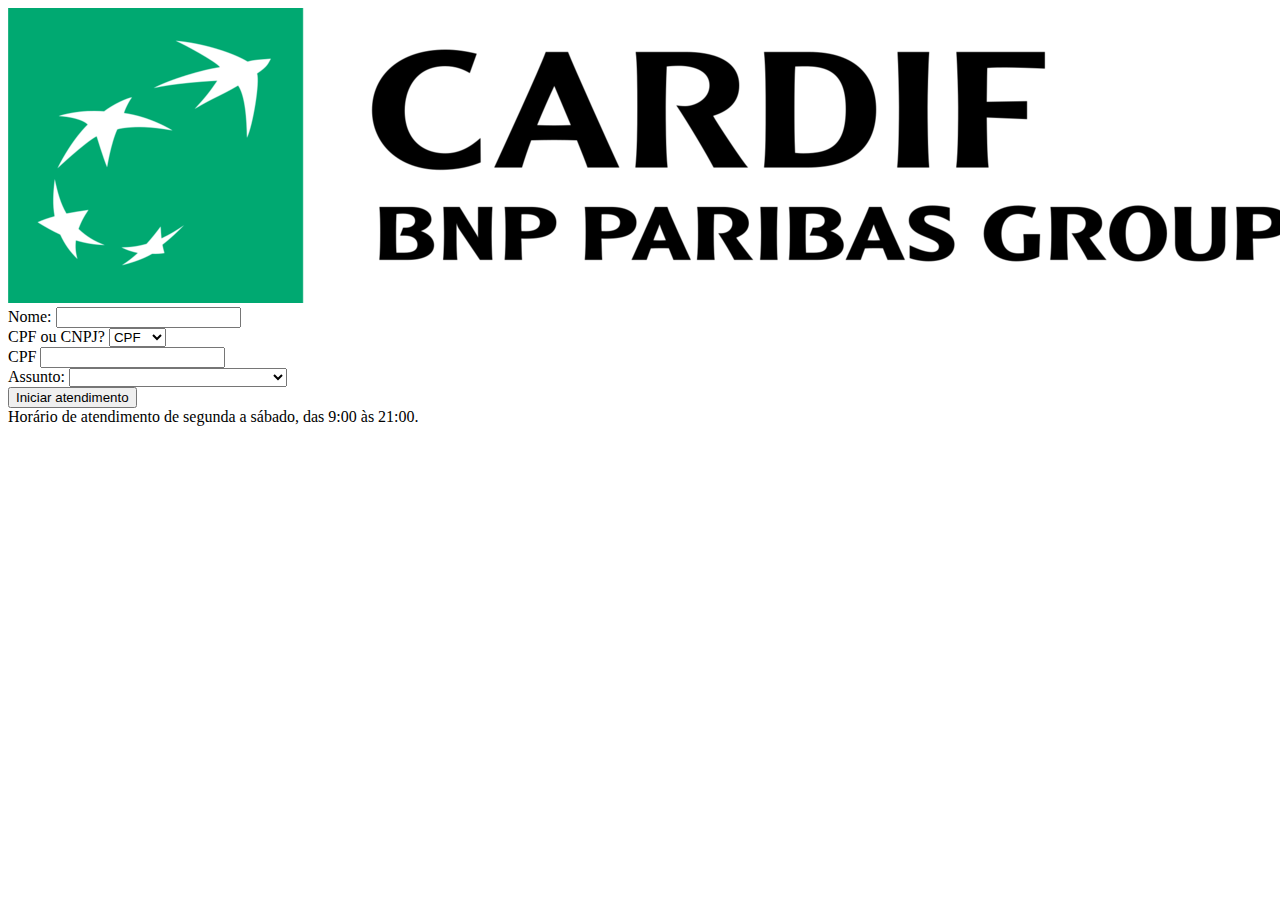
==== index.html @ 8838af9c "first commit" ====
<!DOCTYPE html>
<html lang="en">
<head>
    <meta charset="UTF-8">
    <meta name="viewport" content="width=device-width, initial-scale=1.0">
    <title>Chat Cardif</title>
    <link rel="stylesheet" href="./styles/style.css">
    <style>
        .error-message {
            display: none;
        }
    </style>
</head>
<body>
    <div class="landingPageContainer">
        <div class="centerSquare">
            <div class="image">
                <img id="logo" src="" alt="logo" />
            </div>
            <div class="fieldsDiv">
                <div class="fields">
                    <span>Nome:</span>
                    <input type="text" id="nome" maxlength="100" />
                </div>
                <div class="fields">
                    <span>CPF ou CNPJ?</span>
                    <select name="tipoDocumento" id="tipoDocumento">
                        <option value="CPF">CPF</option>
                        <option value="CNPJ">CNPJ</option>
                    </select>
                </div>
                <div class="fields">
                    <span id="labelDocumento">CPF</span>
                    <input type="text" id="inputDocumento" maxlength="14" />
                    <p id="erroDocumento" class="error-message" style="color: red;">Formato inválido</p>
                </div>
                <div class="fields">
                    <span>Assunto:</span>
                    <select name="assunto" id="assunto">
                        <option value=""></option>
                    </select>
                </div>
                <div class="fields">
                    <button id="btnIniciarAtendimento">Iniciar atendimento</button>
                </div>
                <span>Horário de atendimento de segunda a sábado, das 9:00 às 21:00.</span>
            </div>
        </div>
    </div>
    <script src="scripts/script.js"></script>
</body>
</html>
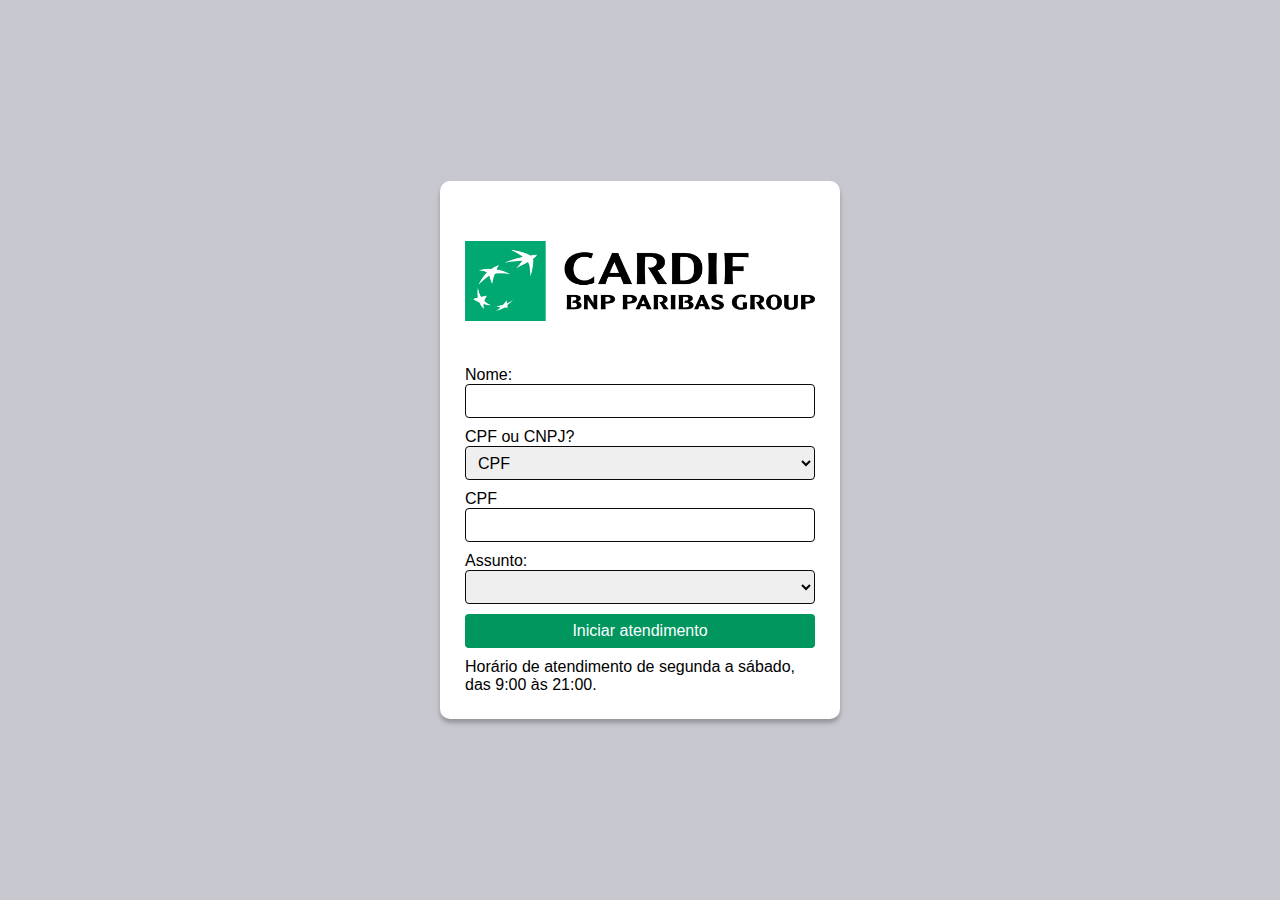
==== commit d8b2af1f: "adicao de estilos" ====
--- a/index.html
+++ b/index.html
@@ -5,11 +5,6 @@
     <meta name="viewport" content="width=device-width, initial-scale=1.0">
     <title>Chat Cardif</title>
     <link rel="stylesheet" href="./styles/style.css">
-    <style>
-        .error-message {
-            display: none;
-        }
-    </style>
 </head>
 <body>
     <div class="landingPageContainer">
@@ -17,30 +12,30 @@
             <div class="image">
                 <img id="logo" src="" alt="logo" />
             </div>
-            <div class="fieldsDiv">
-                <div class="fields">
+            <div class="fieldDiv">
+                <div class="field">
                     <span>Nome:</span>
                     <input type="text" id="nome" maxlength="100" />
                 </div>
-                <div class="fields">
+                <div class="field">
                     <span>CPF ou CNPJ?</span>
                     <select name="tipoDocumento" id="tipoDocumento">
                         <option value="CPF">CPF</option>
                         <option value="CNPJ">CNPJ</option>
                     </select>
                 </div>
-                <div class="fields">
+                <div class="field">
                     <span id="labelDocumento">CPF</span>
                     <input type="text" id="inputDocumento" maxlength="14" />
                     <p id="erroDocumento" class="error-message" style="color: red;">Formato inválido</p>
                 </div>
-                <div class="fields">
+                <div class="field">
                     <span>Assunto:</span>
                     <select name="assunto" id="assunto">
                         <option value=""></option>
                     </select>
                 </div>
-                <div class="fields">
+                <div class="field">
                     <button id="btnIniciarAtendimento">Iniciar atendimento</button>
                 </div>
                 <span>Horário de atendimento de segunda a sábado, das 9:00 às 21:00.</span>
--- a/styles/style.css
+++ b/styles/style.css
@@ -0,0 +1,96 @@
+* {
+    margin: 0;
+    padding: 0;
+    box-sizing: border-box;
+    font-family: 'Source Sans 3', sans-serif;
+}
+
+body,
+button,
+input,
+select,
+textarea {
+    font-family: inherit;
+    font-size: inherit;
+    line-height: inherit;
+}
+
+a {
+    text-decoration: none;
+}
+
+body {
+    background-color: #c7c7cf;
+}
+
+.landingPageContainer {
+    height: 100vh;
+    display: flex;
+    align-items: center;
+    justify-content: center;
+    background-color: #c7c7cf;
+}
+
+.centerSquare {
+    background-color: #ffffff;
+    width: 400px;
+    display: flex;
+    align-items: center;
+    flex-direction: column;
+    padding: 25px;
+    border-radius: 10px;
+    box-shadow: 0px 4px 4px 0px rgba(0, 0, 0, 0.25);
+}
+
+.image {
+    height: 150px;
+    width: 100%;
+    overflow: hidden;
+    display: flex;
+    justify-content: center;
+}
+
+.image img {
+    object-fit: contain;
+    width: 100%;
+}
+
+.field {
+    display: flex;
+    flex-direction: column;
+    margin: 10px 0px;
+}
+
+.field input,
+.field select {
+    height: 34px;
+    padding: 6px 8px;
+    border-radius: 4px;
+    border: 1px solid #090909;
+}
+
+.field input:focus,
+.field select:focus {
+    border: 2px solid #00965E;
+    outline: none;
+}
+
+.field button {
+    background-color: #00965E;
+    color: #ffffff;
+    text-decoration: none;
+    outline: none;
+    border: none;
+    padding: 8px;
+    border-radius: 4px;
+    cursor: pointer;
+}
+
+.field button:hover {
+    background-color: #00784B;
+    transition: .1s all ease-in-out;
+}
+
+.error-message {
+    display: none;
+}